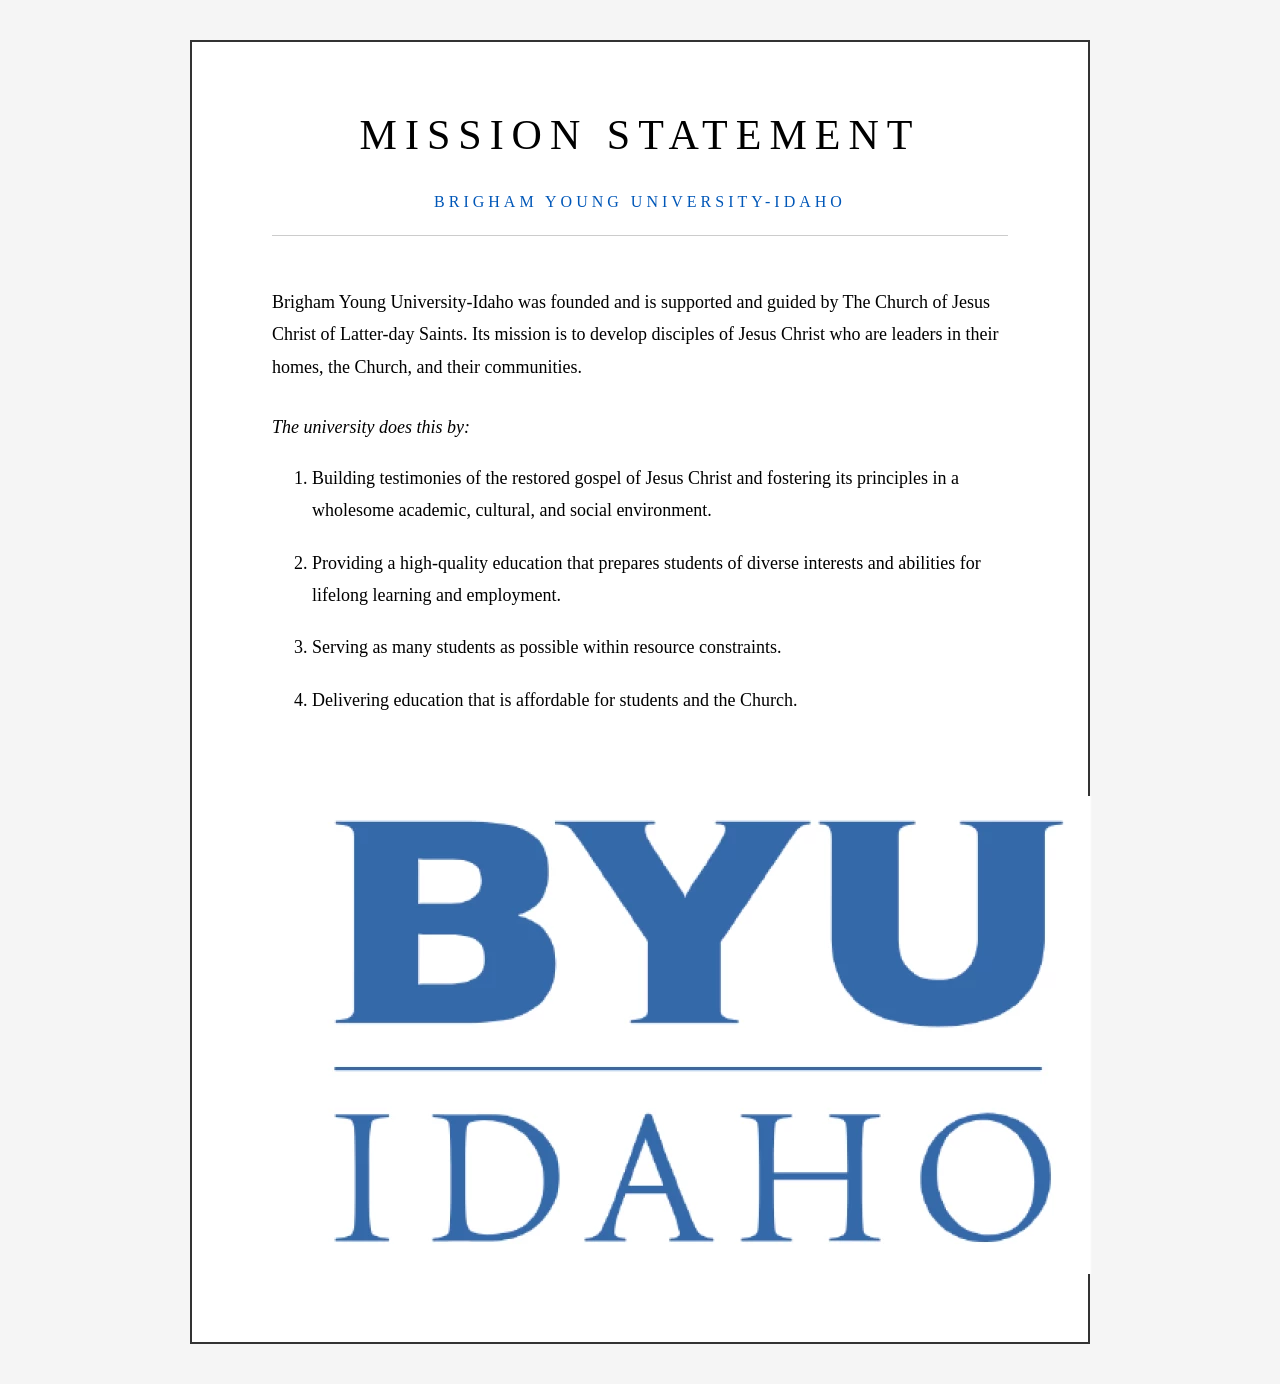
==== wdd131/mission/index.html @ bd21df97 "added mission" ====
<!DOCTYPE html>
<html lang="en">
<head>
    <meta charset="UTF-8">
    <meta name="viewport" content="width=device-width, initial-scale=1.0">
    <title>Mission Statement - BYU-Idaho</title>
    <link rel="stylesheet" href="styles/style.css">
</head>
<body>
    <div class="container">
        <div class="content">
            <h1>MISSION STATEMENT</h1>
            <h2>BRIGHAM YOUNG UNIVERSITY-IDAHO</h2>
            
            <p class="main-text">
                Brigham Young University-Idaho was founded and is supported and 
                guided by The Church of Jesus Christ of Latter-day Saints. Its mission is 
                to develop disciples of Jesus Christ who are leaders in their homes, the 
                Church, and their communities.
            </p>
            
            <p class="subtitle">The university does this by:</p>
            
            <ol>
                <li>Building testimonies of the restored gospel of Jesus Christ and 
                fostering its principles in a wholesome academic, cultural, and social 
                environment.</li>
                
                <li>Providing a high-quality education that prepares students of diverse 
                interests and abilities for lifelong learning and employment.</li>
                
                <li>Serving as many students as possible within resource constraints.</li>
                
                <li>Delivering education that is affordable for students and the Church.</li>
            </ol>
            <footer></footer>
            <div class="logo">
            <img id="byui-logo" src= "images/byui-logo-blue.png" alt="BYUI logo">
            </footer>
            </div>
        </div>
    </div>
</body>
</html>
---- wdd131/mission/styles/style.css ----
body {
    font-family: 'Georgia', 'Times New Roman', serif;
    background-color: #f5f5f5;
    padding: 40px 20px;
    line-height: 1.6;
}

* {
  margin: 0;
  padding: 0;
  box-sizing: border-box;
}

.container {
    max-width: 900px;
    margin: 0 auto;
    background-color: white;
    border: 2px solid #333;
    padding: 60px 80px;
}

.content {
    text-align: center;
}

h1 {
    font-size: 42px;
    font-weight: normal;
    letter-spacing: 8px;
    margin-bottom: 20px;
    color: #000;
}

h2 {
    font-size: 16px;
    font-weight: normal;
    letter-spacing: 4px;
    color: #0057B8;
    margin-bottom: 50px;
    padding-bottom: 20px;
    border-bottom: 1px solid #ccc;
}

.main-text {
    text-align: left;
    font-size: 18px;
    line-height: 1.8;
    margin-bottom: 30px;
    color: #000;
}

.subtitle {
    text-align: left;
    font-size: 18px;
    font-style: italic;
    margin-bottom: 20px;
    color: #000;
}

ol {
    text-align: left;
    margin-left: 40px;
    margin-bottom: 60px;
}

ol li {
    font-size: 18px;
    line-height: 1.8;
    margin-bottom: 20px;
    color: #000;
}

.logo {
    margin-top: 80px;
    text-align: center;
}

.byu-text {
    font-size: 72px;
    font-weight: bold;
    color: #0057B8;
    letter-spacing: 8px;
    line-height: 1;
}

.idaho-text {
    font-size: 42px;
    font-weight: normal;
    color: #0057B8;
    letter-spacing: 12px;
    margin-top: -5px;
}
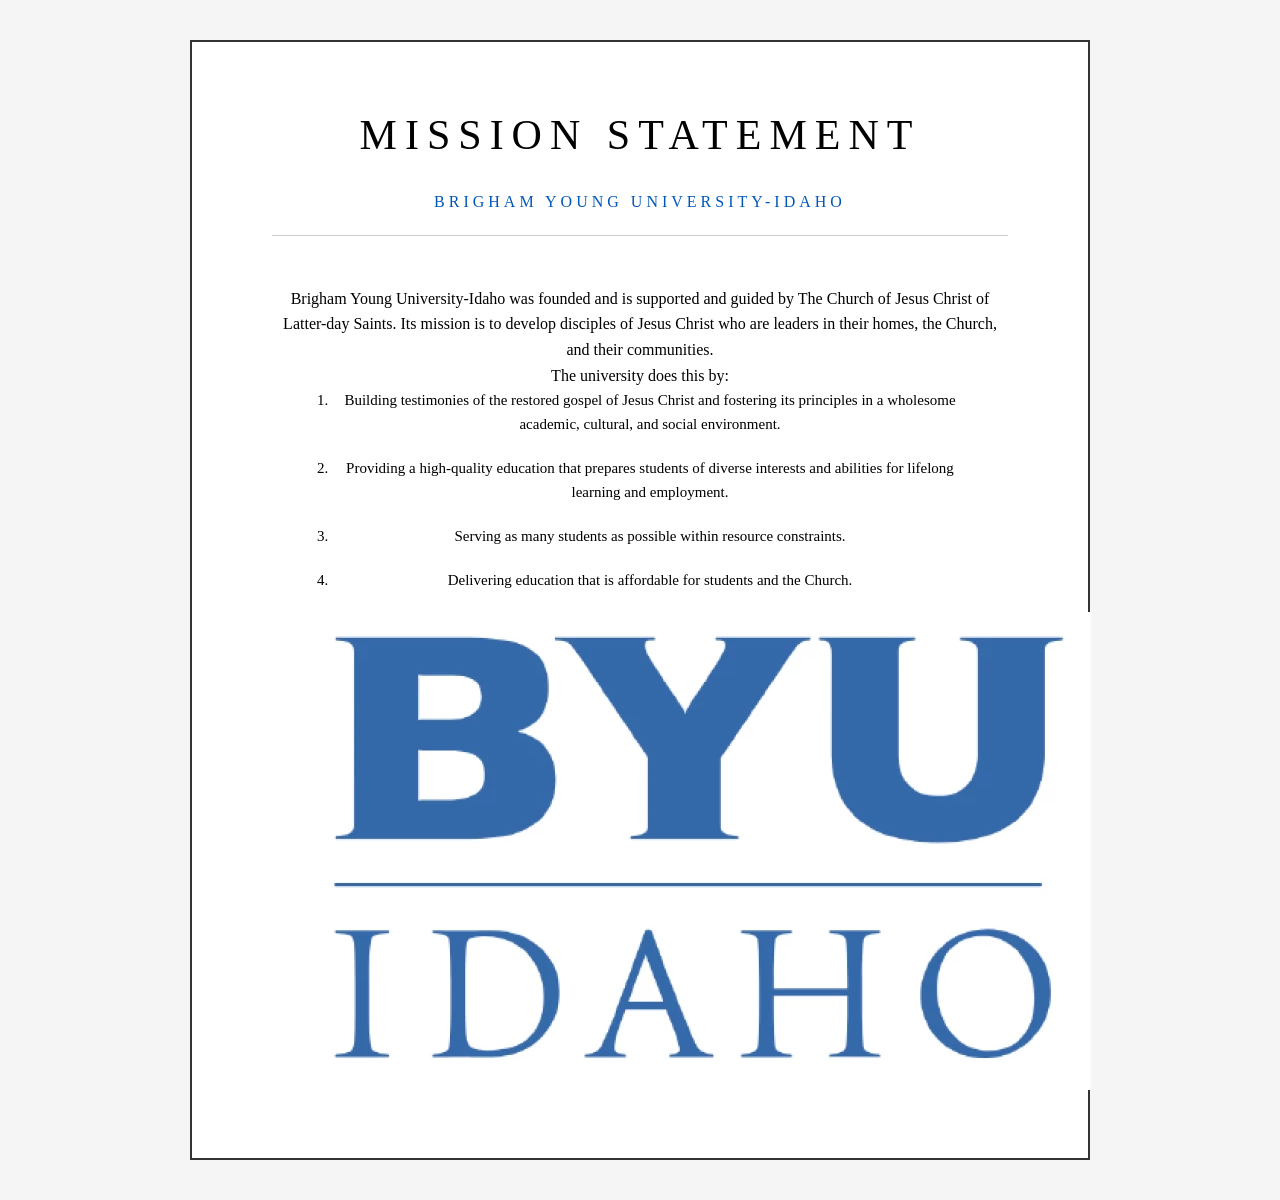
==== commit 13dd972c: "added more css" ====
--- a/wdd131/mission/index.html
+++ b/wdd131/mission/index.html
@@ -35,7 +35,7 @@
             </ol>
             <footer></footer>
             <div class="logo">
-            <img id="byui-logo" src= "images/byui-logo-blue.png" alt="BYUI logo">
+            <img id="byui_logo" src= "images/byui-logo-blue.png" alt="BYUI logo">
             </footer>
             </div>
         </div>
--- a/wdd131/mission/styles/style.css
+++ b/wdd131/mission/styles/style.css
@@ -1,4 +1,3 @@
-
 body {
     font-family: 'Georgia', 'Times New Roman', serif;
     background-color: #f5f5f5;
@@ -41,53 +40,17 @@
     padding-bottom: 20px;
     border-bottom: 1px solid #ccc;
 }
-
-.main-text {
-    text-align: left;
-    font-size: 18px;
-    line-height: 1.8;
-    margin-bottom: 30px;
-    color: #000;
+ol{
+    font-size: 15px;
+    padding-left: 60px;
+    padding-right: 40px;
+    line-height: 1.6;
+    margin-bottom: 20px;
 }
 
-.subtitle {
-    text-align: left;
-    font-size: 18px;
-    font-style: italic;
+ol li{
     margin-bottom: 20px;
-    color: #000;
 }
-
-ol {
-    text-align: left;
-    margin-left: 40px;
-    margin-bottom: 60px;
-}
-
-ol li {
-    font-size: 18px;
-    line-height: 1.8;
-    margin-bottom: 20px;
-    color: #000;
-}
-
-.logo {
-    margin-top: 80px;
-    text-align: center;
-}
-
-.byu-text {
-    font-size: 72px;
-    font-weight: bold;
-    color: #0057B8;
-    letter-spacing: 8px;
-    line-height: 1;
-}
-
-.idaho-text {
-    font-size: 42px;
-    font-weight: normal;
-    color: #0057B8;
-    letter-spacing: 12px;
-    margin-top: -5px;
+.byui_logo {
+    width: 100%;
 }
